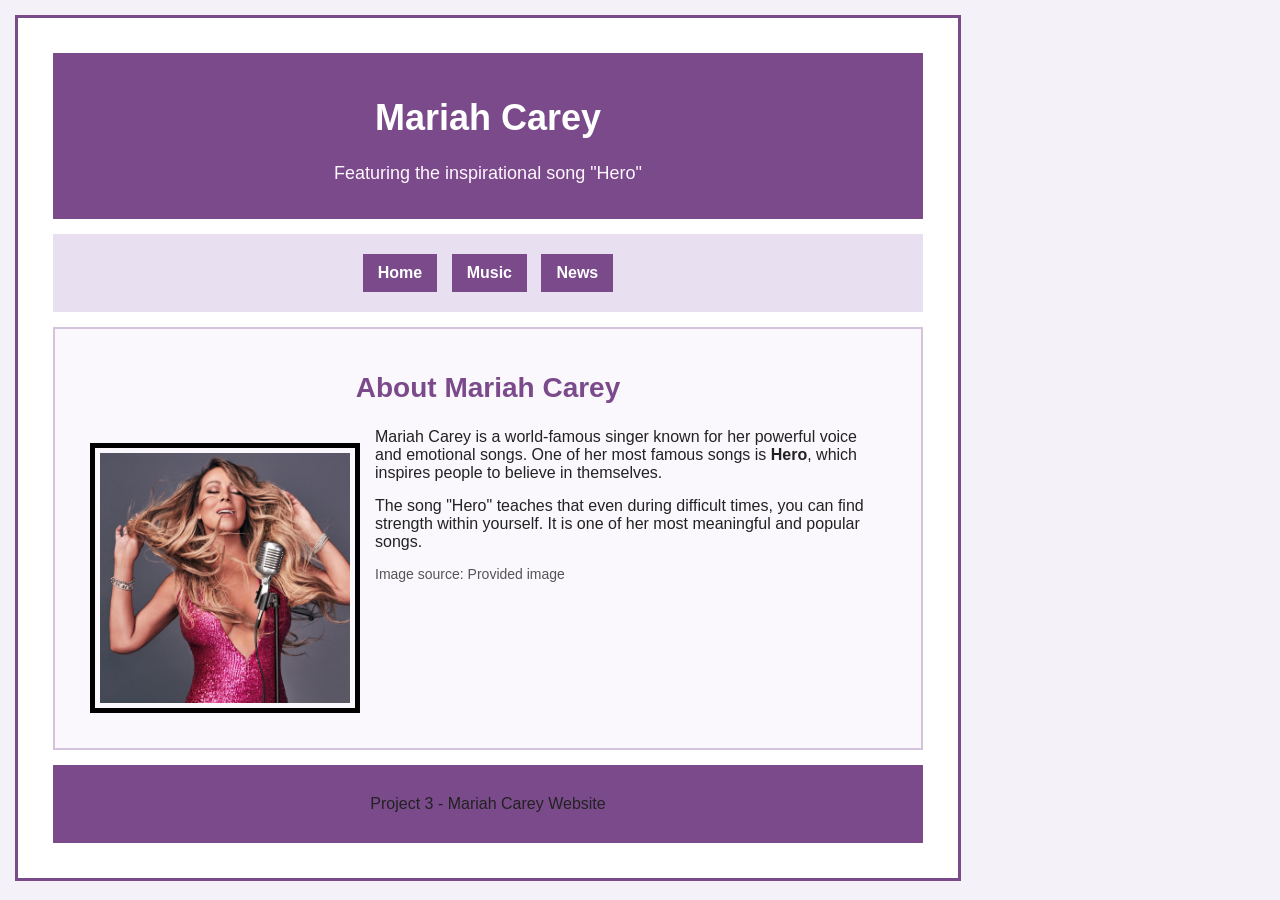
==== index.html @ 4a26a0e1 "Add files via upload" ====
<!doctype html>
<html lang="en">
<head>
  <meta charset="utf-8">
  <title>Mariah Carey | Home</title>
  <link rel="stylesheet" href="style.css">
</head>

<body>
  <div class="wrapper">

    <header>
      <h1>Mariah Carey</h1>
      <p id="tagline">Featuring the inspirational song "Hero"</p>
    </header>

    <nav>
      <a href="index.html">Home</a>
      <a href="music.html">Music</a>
      <a href="news.html">News</a>
    </nav>

    <main>
      <section class="content-box clearfix">
        <h2>About Mariah Carey</h2>

        <!-- CLICKABLE IMAGE -->
        <a href="https://www.youtube.com/watch?v=0IA3ZvCkRkQ" target="_blank">
          <img src="mariah-home.jpg" alt="Mariah Carey singing" class="float-left artist-image">
        </a>

        <p>
          Mariah Carey is a world-famous singer known for her powerful voice and emotional songs.
          One of her most famous songs is <strong>Hero</strong>, which inspires people to believe in themselves.
        </p>

        <p>
          The song "Hero" teaches that even during difficult times, you can find strength within yourself.
          It is one of her most meaningful and popular songs.
        </p>

        <p class="caption">Image source: Provided image</p>
      </section>
    </main>

    <footer>
      <p>Project 3 - Mariah Carey Website</p>
    </footer>

  </div>
</body>
</html>
---- style.css ----
body {
  background-color: #f5f1f8;
  color: #222222;
  font-family: Verdana, Arial, sans-serif;
  margin: 0px;
}

.wrapper {
  width: 900px;
  margin: 15px 15px 15px 15px;
  padding: 20px;
  background-color: #ffffff;
  border: 3px solid #7a4a8b;
}

header {
  background-color: #7a4a8b;
  color: white;
  text-align: center;
  padding: 20px;
  margin: 15px 15px 15px 15px;
}

footer {
  background-color: #7a4a8b;
  color: white;
  text-align: center;
  padding: 15px;
  margin: 15px 15px 15px 15px;
}

h1 {
  color: white;
  font-family: Verdana, Arial, sans-serif;
  text-align: center;
  font-size: 36px;
}

h2 {
  color: #7a4a8b;
  font-family: Verdana, Arial, sans-serif;
  text-align: center;
  font-size: 28px;
}

p {
  color: #222222;
  font-family: Verdana, Arial, sans-serif;
  font-size: 16px;
  margin: 15px 15px 15px 15px;
}

nav {
  text-align: center;
  margin: 15px 15px 15px 15px;
  padding: 15px;
  background-color: #e8dff0;
}

nav a {
  color: #ffffff;
  background-color: #7a4a8b;
  text-decoration: none;
  font-weight: bold;
  padding: 10px 15px;
  margin: 5px;
  display: inline-block;
}

nav a:hover {
  background-color: #c9a646;
  color: black;
}

.content-box {
  margin: 15px 15px 15px 15px;
  padding: 20px;
  border: 2px solid #d4c3dd;
  background-color: #faf8fc;
}

.album {
  margin: 15px 15px 15px 15px;
  padding: 20px;
  border: 2px solid #d4c3dd;
  background-color: #faf8fc;
}

.news-box {
  width: 250px;
  min-height: 150px;
  border: 5px solid #000000;
  color: black;
  font-weight: bold;
  text-align: center;
  margin: 15px 15px 15px 15px;
  padding: 10px;
}

#news1 {
  background-color: #f4b6c2;
}

#news2 {
  background-color: #b6e3b6;
}

#news3 {
  background-color: #b6d4f0;
}

.artist-image {
  width: 250px;
  height: auto;
  border: 5px solid #000000;
  padding: 5px;
}

.album-image {
  width: 180px;
  height: auto;
  border: 5px solid #000000;
  padding: 5px;
}

.float-left {
  float: left;
  margin: 15px 15px 15px 15px;
}

.clearfix::after {
  content: "";
  display: block;
  clear: both;
}

.caption {
  font-size: 14px;
  color: #555555;
}

#tagline {
  color: #fff7ff;
  text-align: center;
  font-size: 18px;
}
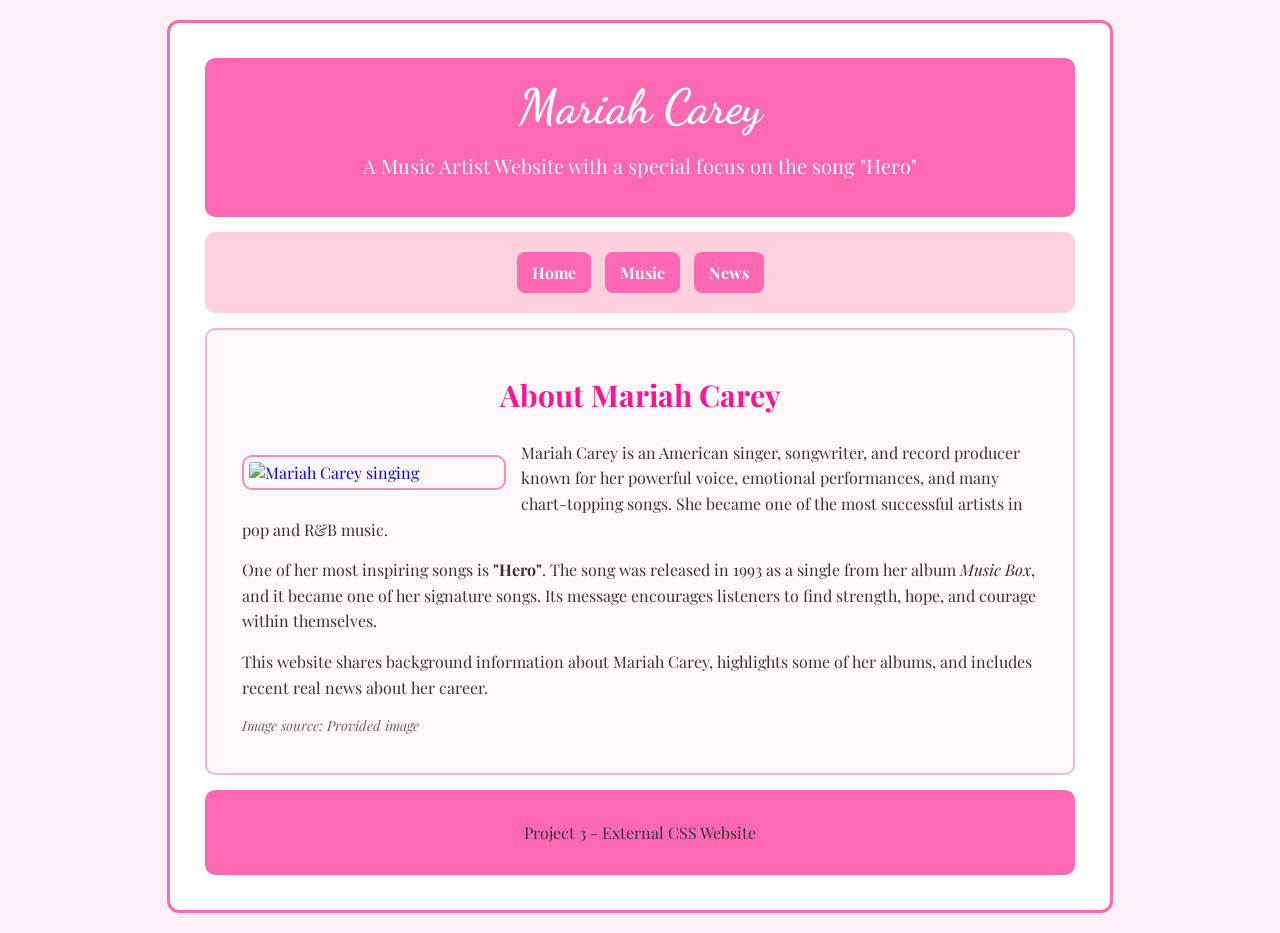
==== commit 3127d216: "Add files via upload" ====
--- a/index.html
+++ b/index.html
@@ -3,6 +3,9 @@
 <head>
   <meta charset="utf-8">
   <title>Mariah Carey | Home</title>
+  <link rel="preconnect" href="https://fonts.googleapis.com">
+  <link rel="preconnect" href="https://fonts.gstatic.com" crossorigin>
+  <link href="https://fonts.googleapis.com/css2?family=Dancing+Script:wght@700&family=Playfair+Display:wght@400;700&display=swap" rel="stylesheet">
   <link rel="stylesheet" href="style.css">
 </head>
 
@@ -11,7 +14,7 @@
 
     <header>
       <h1>Mariah Carey</h1>
-      <p id="tagline">Featuring the inspirational song "Hero"</p>
+      <p id="tagline">A Music Artist Website with a special focus on the song "Hero"</p>
     </header>
 
     <nav>
@@ -24,19 +27,25 @@
       <section class="content-box clearfix">
         <h2>About Mariah Carey</h2>
 
-        <!-- CLICKABLE IMAGE -->
         <a href="https://www.youtube.com/watch?v=0IA3ZvCkRkQ" target="_blank">
-          <img src="mariah-home.jpg" alt="Mariah Carey singing" class="float-left artist-image">
+          <img src="mariah-home.png" alt="Mariah Carey singing" class="float-left artist-image">
         </a>
 
         <p>
-          Mariah Carey is a world-famous singer known for her powerful voice and emotional songs.
-          One of her most famous songs is <strong>Hero</strong>, which inspires people to believe in themselves.
+          Mariah Carey is an American singer, songwriter, and record producer known for her powerful
+          voice, emotional performances, and many chart-topping songs. She became one of the most
+          successful artists in pop and R&amp;B music.
         </p>
 
         <p>
-          The song "Hero" teaches that even during difficult times, you can find strength within yourself.
-          It is one of her most meaningful and popular songs.
+          One of her most inspiring songs is <strong>"Hero"</strong>. The song was released in 1993
+          as a single from her album <em>Music Box</em>, and it became one of her signature songs.
+          Its message encourages listeners to find strength, hope, and courage within themselves.
+        </p>
+
+        <p>
+          This website shares background information about Mariah Carey, highlights some of her albums,
+          and includes recent real news about her career.
         </p>
 
         <p class="caption">Image source: Provided image</p>
@@ -44,7 +53,7 @@
     </main>
 
     <footer>
-      <p>Project 3 - Mariah Carey Website</p>
+      <p>Project 3 - External CSS Website</p>
     </footer>
 
   </div>
--- a/style.css
+++ b/style.css
@@ -1,131 +1,144 @@
 body {
-  background-color: #f5f1f8;
-  color: #222222;
-  font-family: Verdana, Arial, sans-serif;
-  margin: 0px;
+  background-color: #fff0f5;
+  color: #333333;
+  font-family: "Playfair Display", Georgia, serif;
+  margin: 0:
 }
 
 .wrapper {
   width: 900px;
-  margin: 15px 15px 15px 15px;
+  margin: 20px auto;
   padding: 20px;
   background-color: #ffffff;
-  border: 3px solid #7a4a8b;
+  border: 3px solid #ff69b4;
+  border-radius: 12px;
 }
 
 header {
-  background-color: #7a4a8b;
+  background-color: #ff69b4;
   color: white;
   text-align: center;
   padding: 20px;
-  margin: 15px 15px 15px 15px;
+  margin: 15px;
+  border-radius: 10px;
 }
 
 footer {
-  background-color: #7a4a8b;
+  background-color: #ff69b4;
   color: white;
   text-align: center;
   padding: 15px;
-  margin: 15px 15px 15px 15px;
+  margin: 15px;
+  border-radius: 10px;
 }
 
 h1 {
   color: white;
-  font-family: Verdana, Arial, sans-serif;
+  font-family: "Dancing Script", "Brush Script MT", cursive;
   text-align: center;
-  font-size: 36px;
+  font-size: 48px;
+  margin: 0;
 }
 
 h2 {
-  color: #7a4a8b;
-  font-family: Verdana, Arial, sans-serif;
+  color: #ff1493;
+  font-family: "Playfair Display", Georgia, serif;
   text-align: center;
-  font-size: 28px;
+  font-size: 30px;
 }
 
 p {
-  color: #222222;
-  font-family: Verdana, Arial, sans-serif;
+  color: #333333;
+  font-family: "Playfair Display", Georgia, serif;
   font-size: 16px;
-  margin: 15px 15px 15px 15px;
+  margin: 15px;
+  line-height: 1.6;
 }
 
 nav {
   text-align: center;
-  margin: 15px 15px 15px 15px;
+  margin: 15px;
   padding: 15px;
-  background-color: #e8dff0;
+  background-color: #ffd1dc;
+  border-radius: 10px;
 }
 
 nav a {
   color: #ffffff;
-  background-color: #7a4a8b;
+  background-color: #ff69b4;
   text-decoration: none;
   font-weight: bold;
   padding: 10px 15px;
   margin: 5px;
   display: inline-block;
+  border-radius: 8px;
+  font-family: "Playfair Display", Georgia, serif;
 }
 
 nav a:hover {
-  background-color: #c9a646;
-  color: black;
+  background-color: #ff1493;
+  color: white;
 }
 
 .content-box {
-  margin: 15px 15px 15px 15px;
+  margin: 15px;
   padding: 20px;
-  border: 2px solid #d4c3dd;
-  background-color: #faf8fc;
+  border: 2px solid #f7b6d2;
+  background-color: #fff8fb;
+  border-radius: 10px;
 }
 
 .album {
-  margin: 15px 15px 15px 15px;
+  margin: 15px;
   padding: 20px;
-  border: 2px solid #d4c3dd;
-  background-color: #faf8fc;
+  border: 2px solid #f7b6d2;
+  background-color: #fff8fb;
+  border-radius: 10px;
 }
 
 .news-box {
   width: 250px;
   min-height: 150px;
-  border: 5px solid #000000;
-  color: black;
+  border: 2px solid #f48fb1;
+  color: #333333;
   font-weight: bold;
   text-align: center;
-  margin: 15px 15px 15px 15px;
+  margin: 15px;
   padding: 10px;
+  border-radius: 10px;
 }
 
 #news1 {
-  background-color: #f4b6c2;
+  background-color: #ffe4ec;
 }
 
 #news2 {
-  background-color: #b6e3b6;
+  background-color: #ffd6e7;
 }
 
 #news3 {
-  background-color: #b6d4f0;
+  background-color: #fff0f6;
 }
 
 .artist-image {
   width: 250px;
   height: auto;
-  border: 5px solid #000000;
+  border: 2px solid #f48fb1;
   padding: 5px;
+  border-radius: 10px;
 }
 
 .album-image {
   width: 180px;
   height: auto;
-  border: 5px solid #000000;
+  border: 2px solid #f48fb1;
   padding: 5px;
+  border-radius: 10px;
 }
 
 .float-left {
   float: left;
-  margin: 15px 15px 15px 15px;
+  margin: 15px;
 }
 
 .clearfix::after {
@@ -136,11 +149,13 @@
 
 .caption {
   font-size: 14px;
-  color: #555555;
+  color: #666666;
+  font-style: italic;
 }
 
 #tagline {
   color: #fff7ff;
   text-align: center;
-  font-size: 18px;
-}+  font-size: 20px;
+  font-family: "Playfair Display", Georgia, serif;
+}
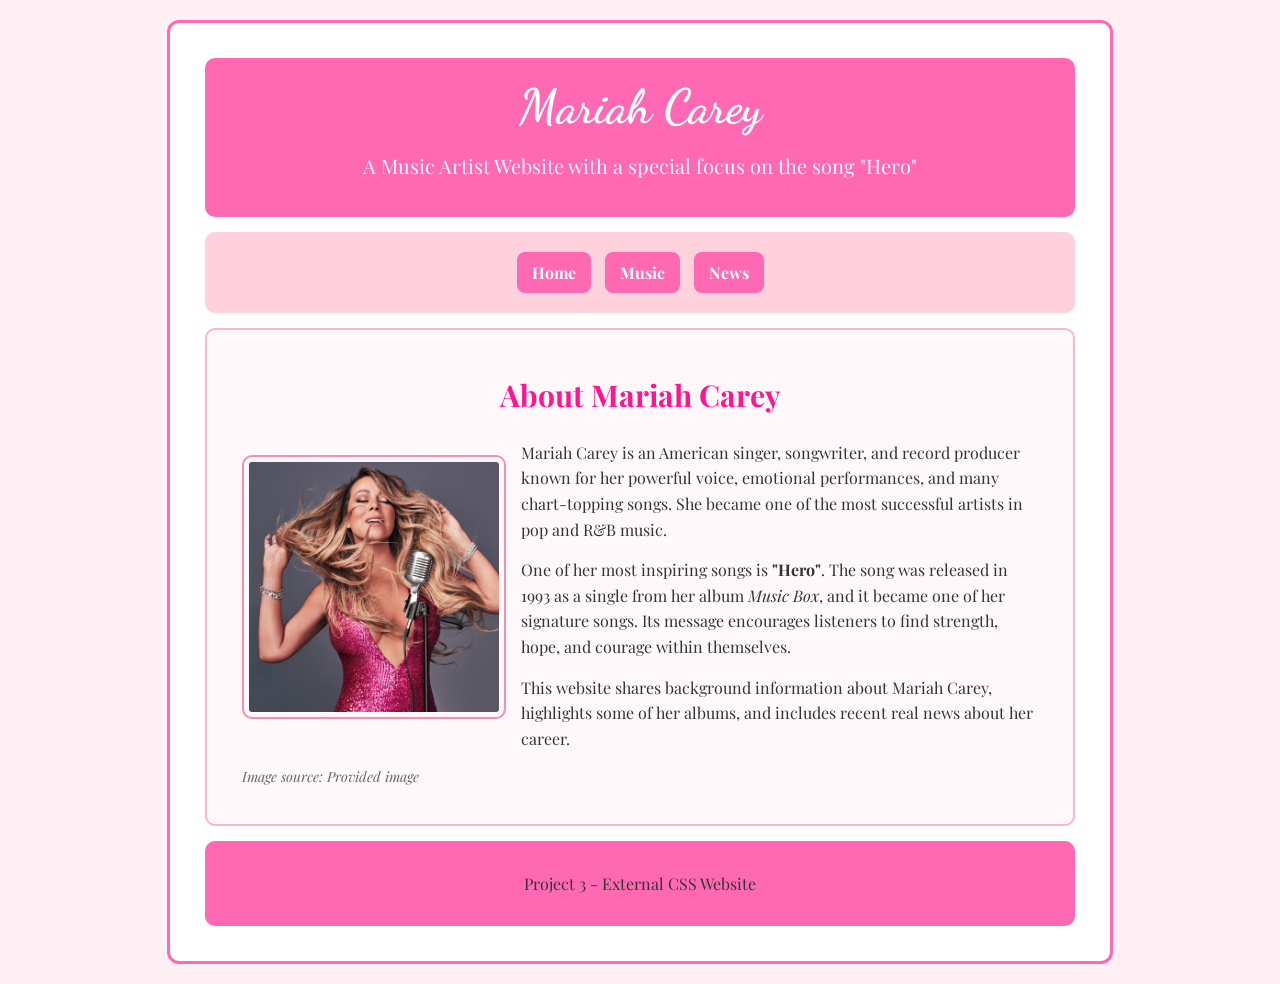
==== commit 25b37300: "Add files via upload" ====
--- a/index.html
+++ b/index.html
@@ -28,7 +28,7 @@
         <h2>About Mariah Carey</h2>
 
         <a href="https://www.youtube.com/watch?v=0IA3ZvCkRkQ" target="_blank">
-          <img src="mariah-home.png" alt="Mariah Carey singing" class="float-left artist-image">
+          <img src="mariah-home.jpg" alt="Mariah Carey singing" class="float-left artist-image">
         </a>
 
         <p>
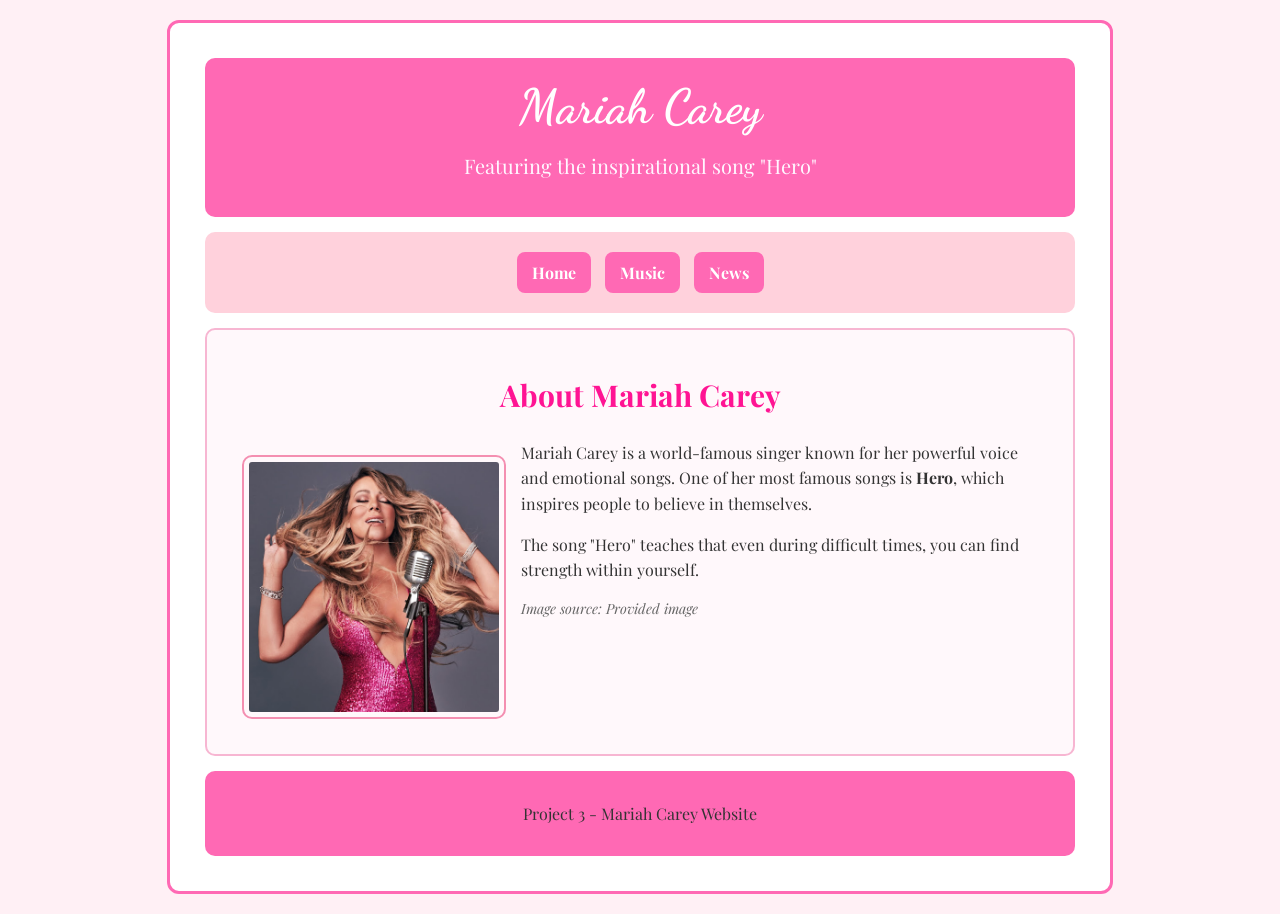
==== commit 1b041605: "Add files via upload" ====
--- a/index.html
+++ b/index.html
@@ -3,9 +3,11 @@
 <head>
   <meta charset="utf-8">
   <title>Mariah Carey | Home</title>
+
   <link rel="preconnect" href="https://fonts.googleapis.com">
   <link rel="preconnect" href="https://fonts.gstatic.com" crossorigin>
   <link href="https://fonts.googleapis.com/css2?family=Dancing+Script:wght@700&family=Playfair+Display:wght@400;700&display=swap" rel="stylesheet">
+
   <link rel="stylesheet" href="style.css">
 </head>
 
@@ -14,7 +16,7 @@
 
     <header>
       <h1>Mariah Carey</h1>
-      <p id="tagline">A Music Artist Website with a special focus on the song "Hero"</p>
+      <p id="tagline">Featuring the inspirational song "Hero"</p>
     </header>
 
     <nav>
@@ -32,20 +34,12 @@
         </a>
 
         <p>
-          Mariah Carey is an American singer, songwriter, and record producer known for her powerful
-          voice, emotional performances, and many chart-topping songs. She became one of the most
-          successful artists in pop and R&amp;B music.
+          Mariah Carey is a world-famous singer known for her powerful voice and emotional songs.
+          One of her most famous songs is <strong>Hero</strong>, which inspires people to believe in themselves.
         </p>
 
         <p>
-          One of her most inspiring songs is <strong>"Hero"</strong>. The song was released in 1993
-          as a single from her album <em>Music Box</em>, and it became one of her signature songs.
-          Its message encourages listeners to find strength, hope, and courage within themselves.
-        </p>
-
-        <p>
-          This website shares background information about Mariah Carey, highlights some of her albums,
-          and includes recent real news about her career.
+          The song "Hero" teaches that even during difficult times, you can find strength within yourself.
         </p>
 
         <p class="caption">Image source: Provided image</p>
@@ -53,7 +47,7 @@
     </main>
 
     <footer>
-      <p>Project 3 - External CSS Website</p>
+      <p>Project 3 - Mariah Carey Website</p>
     </footer>
 
   </div>
